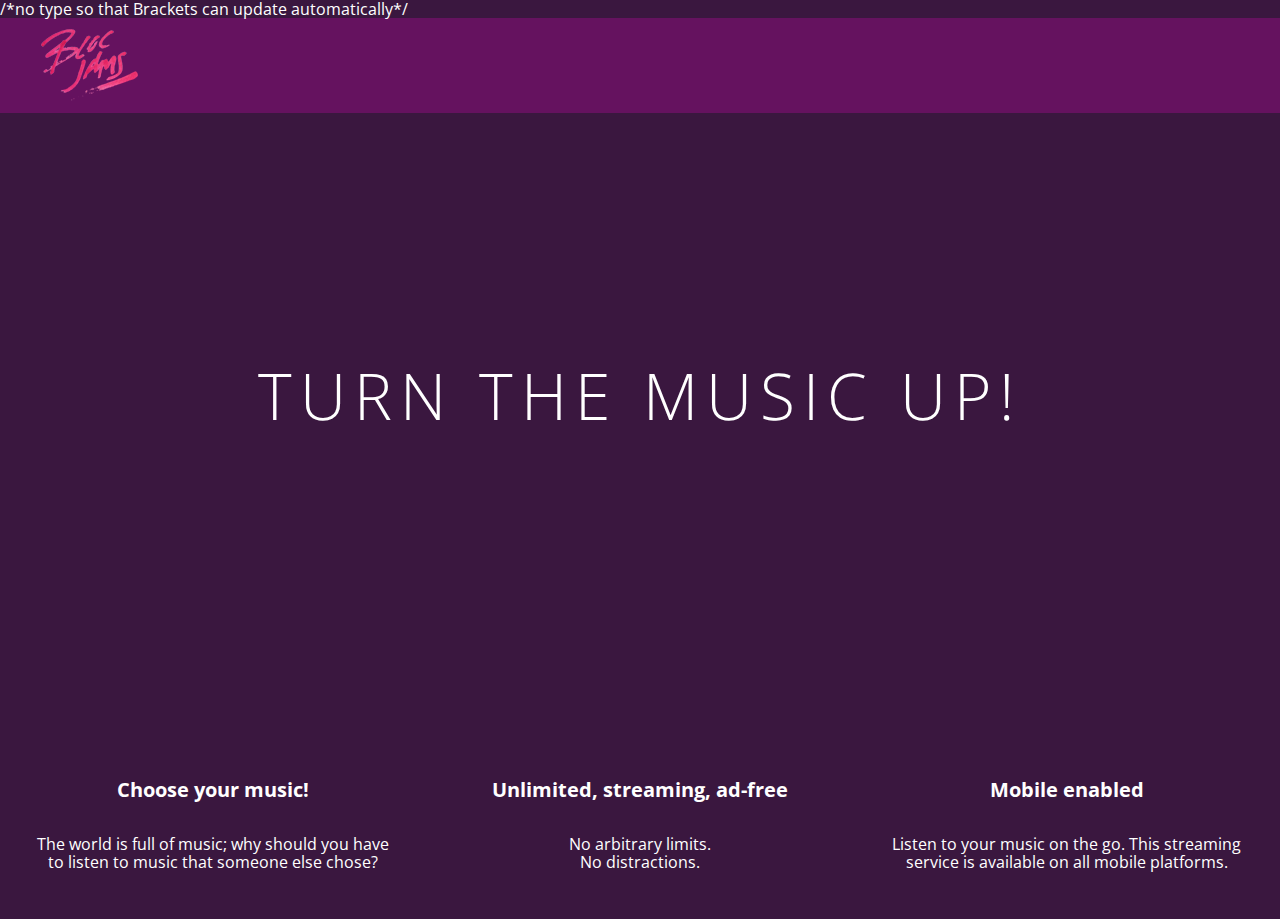
==== index.html @ 3f5c4632 "added responsive CSS to the webage" ====
<!DOCTYPE html>
<html>
    <head>
        <title>Bloc Jams</title>
        <link rel="stylesheet" type="text/css" href="http://fonts.googleapis.com/css?family=Open+Sans:400,800,600,700,300">
        <link rel="stylesheet" type="text/css" href="http://code.ionicframework.com/ionicons/2.0.1/css/ionicons.min.css">
        <link rel="stylesheet" type="text/css" href="styles/normalize.css">
        <link rel="stylesheet"  href="styles/main.css">/*no type so that Brackets can update automatically*/
        <link rel="stylesheet"  href="styles/landing.css"> 
        <meta name="viewport" content="width=device-width", initial-scale=1">
        
    </head>

    <body class="landing">
        
        <nav class="navbar">  <! navigation bar>
            <img src="assets/images/bloc_jams_logo.png" alt="Bloc Jams Logo" class="logo">
        </nav> 
        <section class="hero-content"> <!hero content>
            <h1 class="hero-title">Turn the Music up!</h1>
        </section> 
        <section class="selling-points container"> <! selling points>
            <div class="point column third">
                <span class="ion-music-note"></span>
                <h5 class="point-title">Choose your music!</h5>
                <p class="point-description">The world is full of music; why should you have to listen to music that someone else chose? </p>
            </div>
            <div class="point column third">
                <span class="ion-radio-waves"></span>
                <h5 class="point-title">Unlimited, streaming, ad-free</h5>
                <p class="point-description">No arbitrary limits. <br>
                    No distractions.</p>
            </div>
            <div class="point column third">
                <span class="ion-iphone"></span>
                <h5 class="point-title">Mobile enabled</h5>
                <p>Listen to your music on the go. This streaming service is available on all mobile platforms. </p>
                
            </div>
            
        </section> 
        
    </body>
    
</html>
---- styles/main.css ----
*, *::before, *::after{
    
    -moz-box-sizing: border-box;
    -webkit-box-sizing: border-box;
    box-sizing: border-box;
}

html{
    height: 100%;
    font-size:100%;
}

body {
    font-family: "Open Sans";
    color: white;
    min-height: 100%;
}

body.landing{
    background-color: rgb(58,23,63);
}

.navbar{
    padding:0.5rem;
    background-color: rgb(101,18,95);
}

.navbar .logo{
    position: relative;
    left: 2rem;
}

.hero-content{
    position:relative;
    min-height: 600px;
    background-image: url(file:///C:Users/Byrd/Documents/BlocJams/assets/images/bloc_jams_bg.jpg);
    background-repeat: no-repeat;
    background-position: center center;
    background-size: cover;
    
}

.hero-content .hero-title{
    position: absolute;
    top: 40%;
    -webkit-transform: translateY(-50%);
    -moz-transform: translateY(-50%);
    -ms-transform: translateY(-50%);
    transform: translateY(-50%);
    width: 100%;
    text-align: center;
    font-size: 4rem;
    font-weight: 300;
    text-transform: uppercase;
    letter-spacing: 0.5rem;
    text-shadow: 1px 1px 0 rgb(58,23,63);
    
}

.selling-points{
    position: relative;
    display:table;
    width: 100%;
    -webkit-box-sizing: border-box;
    -moz-box-sizing: border-box;
    box-sizing: border-box;
    
}

.point{
    display: table-cell;
    position: relative;
    width: 33.3%;
    padding: 2rem;
    text-align: center;
  
}

.point-description{
    text-align: center;
}
.point .point-title{
    font-size: 1.25rem;
}

.ion-music-note,.ion-radio-waves,.ion-iphone{
    color: rgb(235,50,117);
    font-size: 5rem;
}
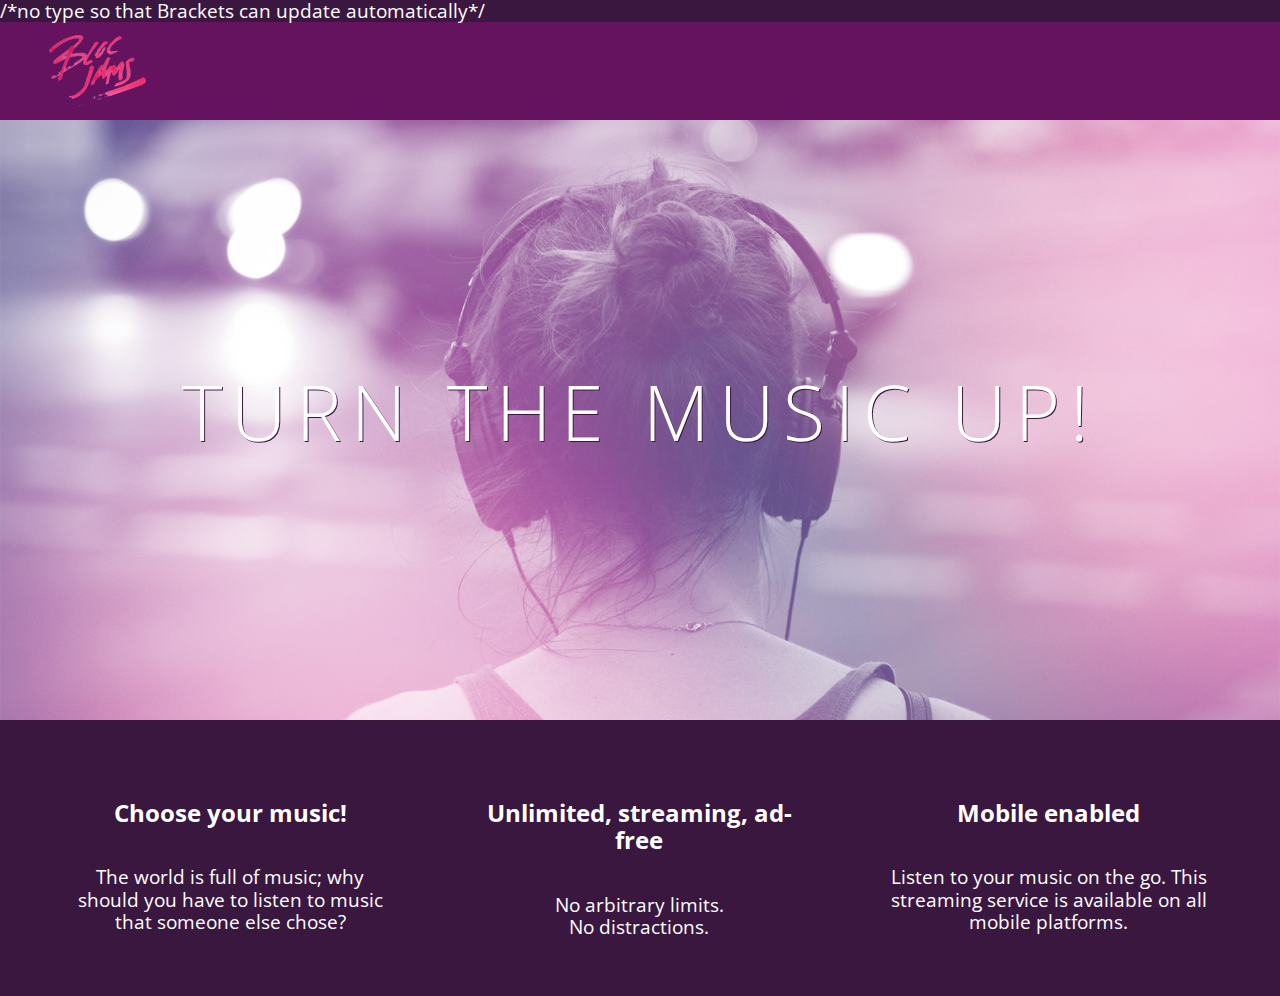
==== commit 8532ad34: "Added clearfix to main.css" ====
--- a/index.html
+++ b/index.html
@@ -19,7 +19,7 @@
         <section class="hero-content"> <!hero content>
             <h1 class="hero-title">Turn the Music up!</h1>
         </section> 
-        <section class="selling-points container"> <! selling points>
+        <section class="selling-points container clearfix"> <! selling points>
             <div class="point column third">
                 <span class="ion-music-note"></span>
                 <h5 class="point-title">Choose your music!</h5>
--- a/styles/main.css
+++ b/styles/main.css
@@ -1,92 +1,64 @@
-*, *::before, *::after{
-    
+*, *:before, *:after {
     -moz-box-sizing: border-box;
     -webkit-box-sizing: border-box;
     box-sizing: border-box;
 }
 
-html{
+html {
     height: 100%;
-    font-size:100%;
+    font-size: 100%;
 }
 
 body {
-    font-family: "Open Sans";
+    font-family: 'Open Sans';
     color: white;
     min-height: 100%;
 }
 
-body.landing{
-    background-color: rgb(58,23,63);
-}
-
-.navbar{
-    padding:0.5rem;
+.navbar {
+    padding: 0.5rem;
     background-color: rgb(101,18,95);
 }
 
-.navbar .logo{
+.navbar > .logo {
     position: relative;
     left: 2rem;
 }
 
-.hero-content{
-    position:relative;
-    min-height: 600px;
-    background-image: url(file:///C:Users/Byrd/Documents/BlocJams/assets/images/bloc_jams_bg.jpg);
-    background-repeat: no-repeat;
-    background-position: center center;
-    background-size: cover;
-    
+ .container {
+     margin: 0 auto;
+     max-width: 64rem;
+ }
+
+ @media (min-width: 640px) {
+       html { font-size: 112%; }
+     
+     .column {
+         float: left;
+         padding-left: 1rem;
+         padding-right: 1rem;
+     }
+     
+     .column.full { width: 100%; }
+     .column.two-thirds { width: 66.7%; }
+     .column.half { width: 50%; }
+     .column.third { width: 33.3%; }
+     .column.fourth { width: 25%; }
+     .column.flow-opposite { float: right; }  
+ 
+}
+ 
+
+ @media (min-width: 1024px) {
+     html { font-size: 120%; }
+
+ }
+
+.clearfix::before, .clearfix::after {
+    content: "";
+    display: table;
 }
 
-.hero-content .hero-title{
-    position: absolute;
-    top: 40%;
-    -webkit-transform: translateY(-50%);
-    -moz-transform: translateY(-50%);
-    -ms-transform: translateY(-50%);
-    transform: translateY(-50%);
-    width: 100%;
-    text-align: center;
-    font-size: 4rem;
-    font-weight: 300;
-    text-transform: uppercase;
-    letter-spacing: 0.5rem;
-    text-shadow: 1px 1px 0 rgb(58,23,63);
-    
+.clearfix::after{
+    clear: both;
 }
-
-.selling-points{
-    position: relative;
-    display:table;
-    width: 100%;
-    -webkit-box-sizing: border-box;
-    -moz-box-sizing: border-box;
-    box-sizing: border-box;
-    
-}
-
-.point{
-    display: table-cell;
-    position: relative;
-    width: 33.3%;
-    padding: 2rem;
-    text-align: center;
-  
-}
-
-.point-description{
-    text-align: center;
-}
-.point .point-title{
-    font-size: 1.25rem;
-}
-
-.ion-music-note,.ion-radio-waves,.ion-iphone{
-    color: rgb(235,50,117);
-    font-size: 5rem;
-}
-
-
-
--- a/styles/landing.css
+++ b/styles/landing.css
@@ -0,0 +1,51 @@
+body.landing {
+    background-color: rgb(58,23,63);
+}
+
+.hero-content {
+    position: relative;
+    min-height: 600px;
+    background-image: url(../assets/images/bloc_jams_bg.jpg);
+    background-repeat: no-repeat;
+    background-position: center center;
+    background-size: cover;
+}
+
+.hero-content .hero-title {
+    position: absolute;
+    top: 40%;
+    -webkit-transform: translateY(-50%);
+    -moz-transform: translateY(-50%);
+    transform: translateY(-50%);
+    width: 100%;
+    text-align: center;
+    font-size: 4rem;
+    font-weight: 300;
+    text-transform: uppercase;
+    letter-spacing: 0.5rem;
+    text-shadow: 1px 1px 0px rgb(58,23,63);
+}
+
+.selling-points {
+    position: relative;
+    
+}
+
+.point {
+   
+    position: relative;
+    padding: 2rem;
+    
+    text-align: center;
+}
+
+.point  .point-title {
+    font-size: 1.25rem;
+}
+
+.ion-music-note,
+.ion-radio-waves,
+.ion-iphone {
+    color: rgb(233,50,117);
+    font-size: 5rem;
+}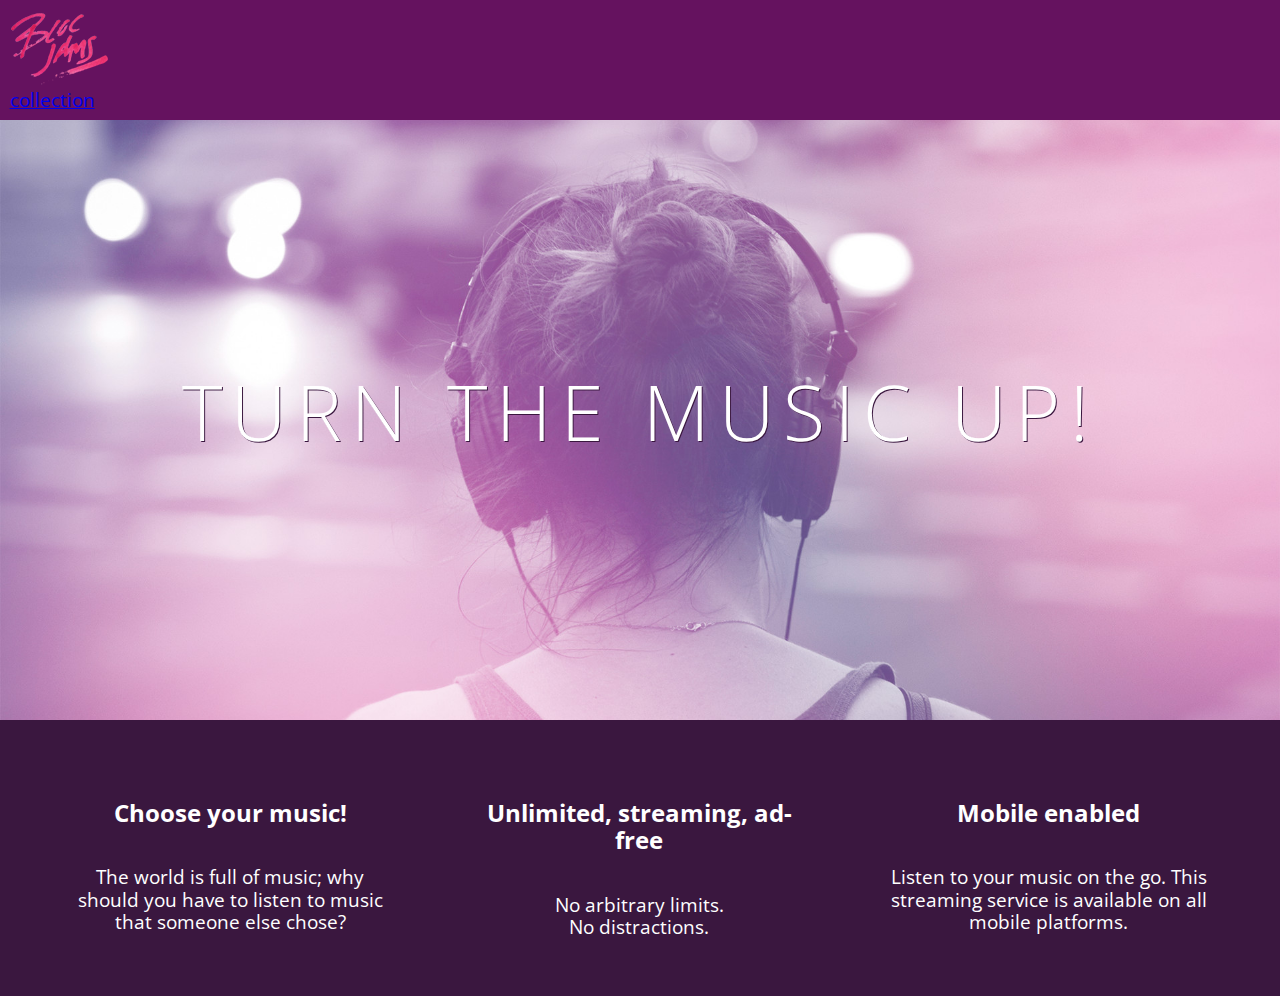
==== commit 41213a6d: "added Collections page and styling" ====
--- a/index.html
+++ b/index.html
@@ -5,21 +5,27 @@
         <link rel="stylesheet" type="text/css" href="http://fonts.googleapis.com/css?family=Open+Sans:400,800,600,700,300">
         <link rel="stylesheet" type="text/css" href="http://code.ionicframework.com/ionicons/2.0.1/css/ionicons.min.css">
         <link rel="stylesheet" type="text/css" href="styles/normalize.css">
-        <link rel="stylesheet"  href="styles/main.css">/*no type so that Brackets can update automatically*/
+        <link rel="stylesheet"  href="styles/main.css">
+<!--        /* no type so that Brackets can update automatically */-->
         <link rel="stylesheet"  href="styles/landing.css"> 
-        <meta name="viewport" content="width=device-width", initial-scale=1">
+        <meta name="viewport" content="width=device-width, initial-scale=1">
         
     </head>
 
     <body class="landing">
+
+        <nav class="navbar">
+            <a href="index.html"><img src="assets/images/bloc_jams_logo.png" alt="bloc jams logo">
+            </a>               
         
-        <nav class="navbar">  <! navigation bar>
-            <img src="assets/images/bloc_jams_logo.png" alt="Bloc Jams Logo" class="logo">
-        </nav> 
-        <section class="hero-content"> <!hero content>
+            <div class="links-container">
+                <a href="collection.html" class="navbar-link">collection</a>
+            </div>
+        </nav>
+        <section class="hero-content"> 
             <h1 class="hero-title">Turn the Music up!</h1>
         </section> 
-        <section class="selling-points container clearfix"> <! selling points>
+        <section class="selling-points container clearfix"> 
             <div class="point column third">
                 <span class="ion-music-note"></span>
                 <h5 class="point-title">Choose your music!</h5>
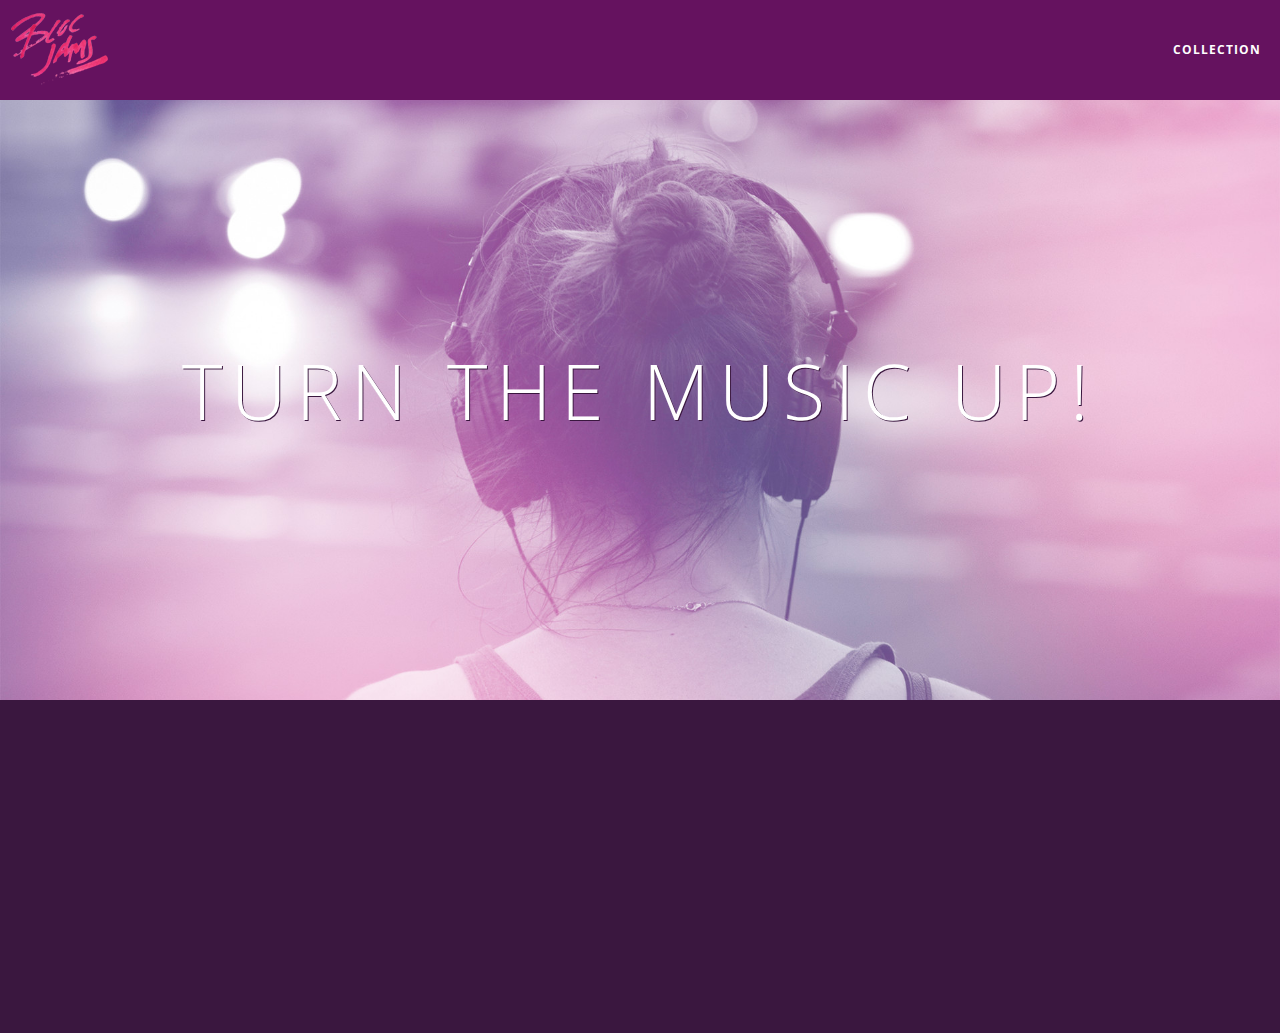
==== commit f0768879: "Added animations with JS" ====
--- a/index.html
+++ b/index.html
@@ -45,7 +45,7 @@
             </div>
             
         </section> 
-        
+        <script src="Scripts/landing.js"></script>
     </body>
     
 </html>--- a/styles/main.css
+++ b/styles/main.css
@@ -16,19 +16,62 @@
 }
 
 .navbar {
+    position: relative;
     padding: 0.5rem;
     background-color: rgb(101,18,95);
+    z-index: 1;
+    height: 100px;
 }
+
+
 
 .navbar > .logo {
     position: relative;
     left: 2rem;
+    cursor: pointer;
 }
+
+ .navbar .links-container {
+     display: table;
+     position: absolute;
+     top: 0;
+     right: 0;
+     height: 100px;
+     color: white;
+     text-decoration: none;
+ }
+
+ .links-container .navbar-link {
+     display: table-cell;
+     position: relative;
+     height: 100%;
+     padding-left: 1rem;
+     padding-right: 1rem;
+     vertical-align: middle;
+     color: white;
+     font-size: 0.625rem;
+     letter-spacing: 0.05rem;
+     font-weight: 700;
+     text-transform: uppercase;
+     /* #3 */
+     text-decoration: none;
+     cursor: pointer;
+ }
+ 
+
+ .links-container .navbar-link:hover {
+     color: rgb(233,50,117);
+ }
 
  .container {
      margin: 0 auto;
      max-width: 64rem;
  }
+
+
+.container-narrow{
+    max-width:56rem;
+}
 
  @media (min-width: 640px) {
        html { font-size: 112%; }
--- a/styles/landing.css
+++ b/styles/landing.css
@@ -35,8 +35,17 @@
    
     position: relative;
     padding: 2rem;
-    
     text-align: center;
+    opacity: 0;
+    -webkit-transform: scaleX(0.9) translateY(3rem);
+    -moz-transform: scaleX(0.9) translateY(3rem);
+    transform: scaleX(0.9) translateY(3rem);
+    -webkit-transition: all 0.25s ease-in-out;
+     -moz-transition: all 0.25s ease-in-out;
+     transition: all 0.25s ease-in-out;
+     -webkit-transition-delay: 0.2s;
+     -moz-transition-delay: 0.2s;
+     transition-delay: 0.2s;
 }
 
 .point  .point-title {
